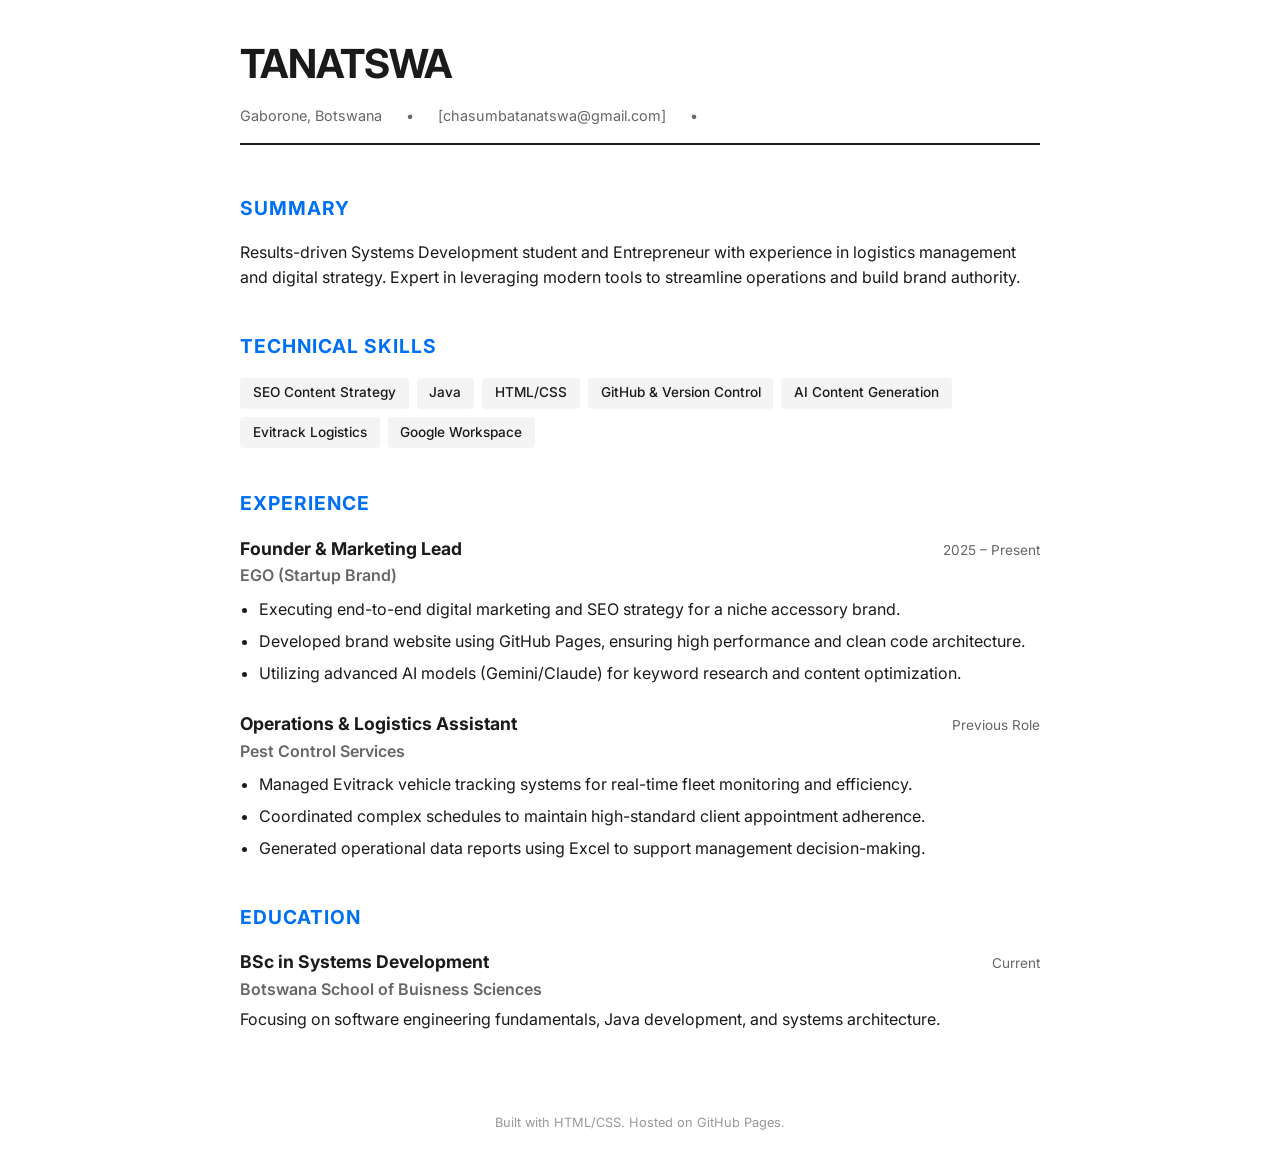
==== INDEX.HTML @ b6380972 "Add files via upload" ====
<!DOCTYPE html>
<html lang="en">
<head>
    <meta charset="UTF-8">
    <meta name="viewport" content="width=device-width, initial-scale=1.0">
    <title>Tanatswa | SEO & Systems Development Professional</title>
    <meta name="description" content="Professional CV of Tanatswa, a Systems Development student and Digital Strategist specializing in SEO and brand growth.">
    
    <link href="https://fonts.googleapis.com/css2?family=Inter:wght@300;400;600;700&display=swap" rel="stylesheet">
    
    <style>
        :root {
            --primary: #1a1a1a;
            --secondary: #666;
            --accent: #0070f3;
            --bg: #ffffff;
            --gray-light: #f4f4f4;
        }

        * {
            box-sizing: border-box;
            margin: 0;
            padding: 0;
        }

        body {
            font-family: 'Inter', sans-serif;
            line-height: 1.6;
            color: var(--primary);
            background-color: var(--bg);
            padding: 2rem 1rem;
        }

        .container {
            max-width: 800px;
            margin: 0 auto;
        }

        header {
            margin-bottom: 3rem;
            border-bottom: 2px solid var(--primary);
            padding-bottom: 1rem;
        }

        h1 {
            font-size: 2.5rem;
            text-transform: uppercase;
            letter-spacing: -1px;
        }

        .contact-info {
            display: flex;
            gap: 1.5rem;
            flex-wrap: wrap;
            margin-top: 0.5rem;
            color: var(--secondary);
            font-size: 0.9rem;
        }

        section {
            margin-bottom: 2.5rem;
        }

        h2 {
            font-size: 1.2rem;
            text-transform: uppercase;
            letter-spacing: 1px;
            margin-bottom: 1rem;
            color: var(--accent);
        }

        .skill-tags {
            display: flex;
            flex-wrap: wrap;
            gap: 0.5rem;
        }

        .tag {
            background: var(--gray-light);
            padding: 0.3rem 0.8rem;
            border-radius: 4px;
            font-size: 0.85rem;
            font-weight: 500;
        }

        .job {
            margin-bottom: 1.5rem;
        }

        .job-header {
            display: flex;
            justify-content: space-between;
            align-items: baseline;
            flex-wrap: wrap;
        }

        .job-title {
            font-weight: 700;
            font-size: 1.1rem;
        }

        .job-company {
            font-weight: 600;
            color: var(--secondary);
        }

        .job-date {
            font-size: 0.85rem;
            color: var(--secondary);
        }

        ul {
            margin-left: 1.2rem;
            margin-top: 0.5rem;
        }

        li {
            margin-bottom: 0.4rem;
        }

        a {
            color: var(--accent);
            text-decoration: none;
        }

        a:hover {
            text-decoration: underline;
        }

        @media (max-width: 600px) {
            h1 { font-size: 2rem; }
            .job-header { flex-direction: column; }
        }
    </style>
</head>
<body>

    <div class="container">
        <header>
            <h1>Tanatswa</h1>
            <div class="contact-info">
                <span>Gaborone, Botswana</span>
                <span>•</span>
                <span>[chasumbatanatswa@gmail.com]</span>
                <span>•</span>
            </div>
        </header>

        <section>
            <h2>Summary</h2>
            <p>
                Results-driven Systems Development student and Entrepreneur with experience in logistics management and digital strategy. 
                Expert in leveraging modern tools to streamline operations and build brand authority.
            </p>
        </section>

        <section>
            <h2>Technical Skills</h2>
            <div class="skill-tags">
                <span class="tag">SEO Content Strategy</span>
                <span class="tag">Java</span>
                <span class="tag">HTML/CSS</span>
                <span class="tag">GitHub & Version Control</span>
                <span class="tag">AI Content Generation</span>
                <span class="tag">Evitrack Logistics</span>
                <span class="tag">Google Workspace</span>
            </div>
        </section>

        <section>
            <h2>Experience</h2>
            
            <div class="job">
                <div class="job-header">
                    <span class="job-title">Founder & Marketing Lead</span>
                    <span class="job-date">2025 – Present</span>
                </div>
                <div class="job-company">EGO (Startup Brand)</div>
                <ul>
                    <li>Executing end-to-end digital marketing and SEO strategy for a niche accessory brand.</li>
                    <li>Developed brand website using GitHub Pages, ensuring high performance and clean code architecture.</li>
                    <li>Utilizing advanced AI models (Gemini/Claude) for keyword research and content optimization.</li>
                </ul>
            </div>

            <div class="job">
                <div class="job-header">
                    <span class="job-title">Operations & Logistics Assistant</span>
                    <span class="job-date">Previous Role</span>
                </div>
                <div class="job-company">Pest Control Services</div>
                <ul>
                    <li>Managed Evitrack vehicle tracking systems for real-time fleet monitoring and efficiency.</li>
                    <li>Coordinated complex schedules to maintain high-standard client appointment adherence.</li>
                    <li>Generated operational data reports using Excel to support management decision-making.</li>
                </ul>
            </div>
        </section>

        <section>
            <h2>Education</h2>
            <div class="job">
                <div class="job-header">
                    <span class="job-title">BSc in Systems Development</span>
                    <span class="job-date">Current</span>
                </div>
                <div class="job-company">Botswana School of Buisness Sciences</div>
                <p style="margin-top: 0.3rem;">Focusing on software engineering fundamentals, Java development, and systems architecture.</p>
            </div>
        </section>

        <footer style="margin-top: 5rem; font-size: 0.8rem; color: #999; text-align: center;">
            <p>Built with HTML/CSS. Hosted on GitHub Pages.</p>
        </footer>
    </div>

</body>
</html>
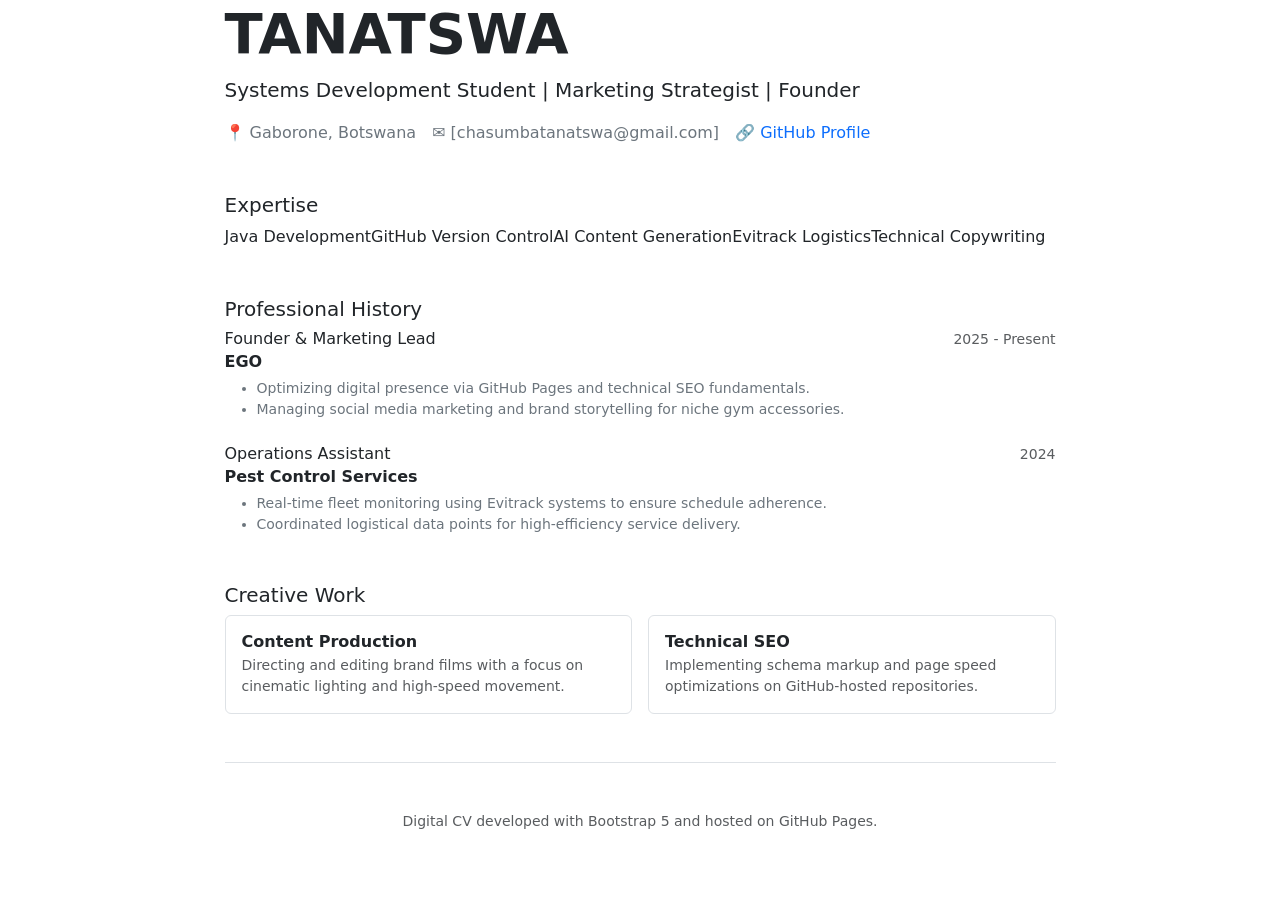
==== commit b71c5408: "Revamp CV layout with Bootstrap 5 styling Updated the CV layout and design using Bootstrap 5, enhanc" ====
--- a/INDEX.HTML
+++ b/INDEX.HTML
@@ -3,216 +3,96 @@
 <head>
     <meta charset="UTF-8">
     <meta name="viewport" content="width=device-width, initial-scale=1.0">
-    <title>Tanatswa | SEO & Systems Development Professional</title>
-    <meta name="description" content="Professional CV of Tanatswa, a Systems Development student and Digital Strategist specializing in SEO and brand growth.">
+    <title>Tanatswa | SEO & Systems Developer</title>
+    <meta name="description" content="Professional CV of Tanatswa, a Systems Development student and Digital Strategist.">
     
-    <link href="https://fonts.googleapis.com/css2?family=Inter:wght@300;400;600;700&display=swap" rel="stylesheet">
-    
-    <style>
-        :root {
-            --primary: #1a1a1a;
-            --secondary: #666;
-            --accent: #0070f3;
-            --bg: #ffffff;
-            --gray-light: #f4f4f4;
-        }
-
-        * {
-            box-sizing: border-box;
-            margin: 0;
-            padding: 0;
-        }
-
-        body {
-            font-family: 'Inter', sans-serif;
-            line-height: 1.6;
-            color: var(--primary);
-            background-color: var(--bg);
-            padding: 2rem 1rem;
-        }
-
-        .container {
-            max-width: 800px;
-            margin: 0 auto;
-        }
-
-        header {
-            margin-bottom: 3rem;
-            border-bottom: 2px solid var(--primary);
-            padding-bottom: 1rem;
-        }
-
-        h1 {
-            font-size: 2.5rem;
-            text-transform: uppercase;
-            letter-spacing: -1px;
-        }
-
-        .contact-info {
-            display: flex;
-            gap: 1.5rem;
-            flex-wrap: wrap;
-            margin-top: 0.5rem;
-            color: var(--secondary);
-            font-size: 0.9rem;
-        }
-
-        section {
-            margin-bottom: 2.5rem;
-        }
-
-        h2 {
-            font-size: 1.2rem;
-            text-transform: uppercase;
-            letter-spacing: 1px;
-            margin-bottom: 1rem;
-            color: var(--accent);
-        }
-
-        .skill-tags {
-            display: flex;
-            flex-wrap: wrap;
-            gap: 0.5rem;
-        }
-
-        .tag {
-            background: var(--gray-light);
-            padding: 0.3rem 0.8rem;
-            border-radius: 4px;
-            font-size: 0.85rem;
-            font-weight: 500;
-        }
-
-        .job {
-            margin-bottom: 1.5rem;
-        }
-
-        .job-header {
-            display: flex;
-            justify-content: space-between;
-            align-items: baseline;
-            flex-wrap: wrap;
-        }
-
-        .job-title {
-            font-weight: 700;
-            font-size: 1.1rem;
-        }
-
-        .job-company {
-            font-weight: 600;
-            color: var(--secondary);
-        }
-
-        .job-date {
-            font-size: 0.85rem;
-            color: var(--secondary);
-        }
-
-        ul {
-            margin-left: 1.2rem;
-            margin-top: 0.5rem;
-        }
-
-        li {
-            margin-bottom: 0.4rem;
-        }
-
-        a {
-            color: var(--accent);
-            text-decoration: none;
-        }
-
-        a:hover {
-            text-decoration: underline;
-        }
-
-        @media (max-width: 600px) {
-            h1 { font-size: 2rem; }
-            .job-header { flex-direction: column; }
-        }
-    </style>
+    <link href="https://cdn.jsdelivr.net/npm/bootstrap@5.3.0/dist/css/bootstrap.min.css" rel="stylesheet">
+    <link href="https://fonts.googleapis.com/css2?family=Inter:wght@400;700&display=swap" rel="stylesheet">
+    <link rel="stylesheet" href="style.css">
 </head>
 <body>
 
-    <div class="container">
-        <header>
-            <h1>Tanatswa</h1>
-            <div class="contact-info">
-                <span>Gaborone, Botswana</span>
-                <span>•</span>
-                <span>[chasumbatanatswa@gmail.com]</span>
-                <span>•</span>
-            </div>
-        </header>
+<div class="container">
+    <div class="row justify-content-center">
+        <div class="col-lg-9 col-md-11 col-sm-12">
+            
+            <div class="cv-card">
+                <header class="mb-5">
+                    <h1 class="display-4 fw-bold">TANATSWA</h1>
+                    <div class="accent-line"></div>
+                    <p class="lead">Systems Development Student | Marketing Strategist | Founder</p>
+                    <div class="d-flex flex-wrap gap-3 text-secondary">
+                        <span>📍 Gaborone, Botswana</span>
+                        <span>✉️ [chasumbatanatswa@gmail.com]</span>
+                        <a href="https://github.com/Tanatswa223" class="text-decoration-none">🔗 GitHub Profile</a>
+                    </div>
+                </header>
 
-        <section>
-            <h2>Summary</h2>
-            <p>
-                Results-driven Systems Development student and Entrepreneur with experience in logistics management and digital strategy. 
-                Expert in leveraging modern tools to streamline operations and build brand authority.
-            </p>
-        </section>
+                <section class="mb-5">
+                    <h5 class="section-title">Expertise</h5>
+                    <div class="d-flex flex-wrap">
+                        <span class="tag">Java Development</span>
+                        <span class="tag">GitHub Version Control</span>
+                        <span class="tag">AI Content Generation</span>
+                        <span class="tag">Evitrack Logistics</span>
+                        <span class="tag">Technical Copywriting</span>
+                    </div>
+                </section>
 
-        <section>
-            <h2>Technical Skills</h2>
-            <div class="skill-tags">
-                <span class="tag">SEO Content Strategy</span>
-                <span class="tag">Java</span>
-                <span class="tag">HTML/CSS</span>
-                <span class="tag">GitHub & Version Control</span>
-                <span class="tag">AI Content Generation</span>
-                <span class="tag">Evitrack Logistics</span>
-                <span class="tag">Google Workspace</span>
-            </div>
-        </section>
+                <section class="mb-5">
+                    <h5 class="section-title">Professional History</h5>
+                    <div class="mb-4">
+                        <div class="d-flex justify-content-between align-items-baseline">
+                            <h6 class="job-title mb-0">Founder & Marketing Lead</h6>
+                            <span class="text-muted small">2025 - Present</span>
+                        </div>
+                        <p class="fw-bold text-dark mb-1">EGO</p>
+                        <ul class="small text-secondary">
+                            <li>Optimizing digital presence via GitHub Pages and technical SEO fundamentals.</li>
+                            <li>Managing social media marketing and brand storytelling for niche gym accessories.</li>
+                        </ul>
+                    </div>
 
-        <section>
-            <h2>Experience</h2>
-            
-            <div class="job">
-                <div class="job-header">
-                    <span class="job-title">Founder & Marketing Lead</span>
-                    <span class="job-date">2025 – Present</span>
-                </div>
-                <div class="job-company">EGO (Startup Brand)</div>
-                <ul>
-                    <li>Executing end-to-end digital marketing and SEO strategy for a niche accessory brand.</li>
-                    <li>Developed brand website using GitHub Pages, ensuring high performance and clean code architecture.</li>
-                    <li>Utilizing advanced AI models (Gemini/Claude) for keyword research and content optimization.</li>
-                </ul>
+                    <div class="mb-4">
+                        <div class="d-flex justify-content-between align-items-baseline">
+                            <h6 class="job-title mb-0">Operations Assistant</h6>
+                            <span class="text-muted small">2024</span>
+                        </div>
+                        <p class="fw-bold text-dark mb-1">Pest Control Services</p>
+                        <ul class="small text-secondary">
+                            <li>Real-time fleet monitoring using Evitrack systems to ensure schedule adherence.</li>
+                            <li>Coordinated logistical data points for high-efficiency service delivery.</li>
+                        </ul>
+                    </div>
+                </section>
+
+                <section class="mb-5">
+                    <h5 class="section-title">Creative Work</h5>
+                    <div class="row g-3">
+                        <div class="col-md-6">
+                            <div class="p-3 border rounded h-100">
+                                <h6 class="fw-bold mb-1">Content Production</h6>
+                                <p class="small text-muted mb-0">Directing and editing brand films with a focus on cinematic lighting and high-speed movement.</p>
+                            </div>
+                        </div>
+                        <div class="col-md-6">
+                            <div class="p-3 border rounded h-100">
+                                <h6 class="fw-bold mb-1">Technical SEO</h6>
+                                <p class="small text-muted mb-0">Implementing schema markup and page speed optimizations on GitHub-hosted repositories.</p>
+                            </div>
+                        </div>
+                    </div>
+                </section>
+
+                <footer class="text-center pt-5 border-top mt-5">
+                    <p class="small text-muted">Digital CV developed with Bootstrap 5 and hosted on GitHub Pages.</p>
+                </footer>
             </div>
 
-            <div class="job">
-                <div class="job-header">
-                    <span class="job-title">Operations & Logistics Assistant</span>
-                    <span class="job-date">Previous Role</span>
-                </div>
-                <div class="job-company">Pest Control Services</div>
-                <ul>
-                    <li>Managed Evitrack vehicle tracking systems for real-time fleet monitoring and efficiency.</li>
-                    <li>Coordinated complex schedules to maintain high-standard client appointment adherence.</li>
-                    <li>Generated operational data reports using Excel to support management decision-making.</li>
-                </ul>
-            </div>
-        </section>
+        </div>
+    </div>
+</div>
 
-        <section>
-            <h2>Education</h2>
-            <div class="job">
-                <div class="job-header">
-                    <span class="job-title">BSc in Systems Development</span>
-                    <span class="job-date">Current</span>
-                </div>
-                <div class="job-company">Botswana School of Buisness Sciences</div>
-                <p style="margin-top: 0.3rem;">Focusing on software engineering fundamentals, Java development, and systems architecture.</p>
-            </div>
-        </section>
-
-        <footer style="margin-top: 5rem; font-size: 0.8rem; color: #999; text-align: center;">
-            <p>Built with HTML/CSS. Hosted on GitHub Pages.</p>
-        </footer>
-    </div>
-
+<script src="https://cdn.jsdelivr.net/npm/bootstrap@5.3.0/dist/js/bootstrap.bundle.min.js"></script>
 </body>
-</html>+</html>
